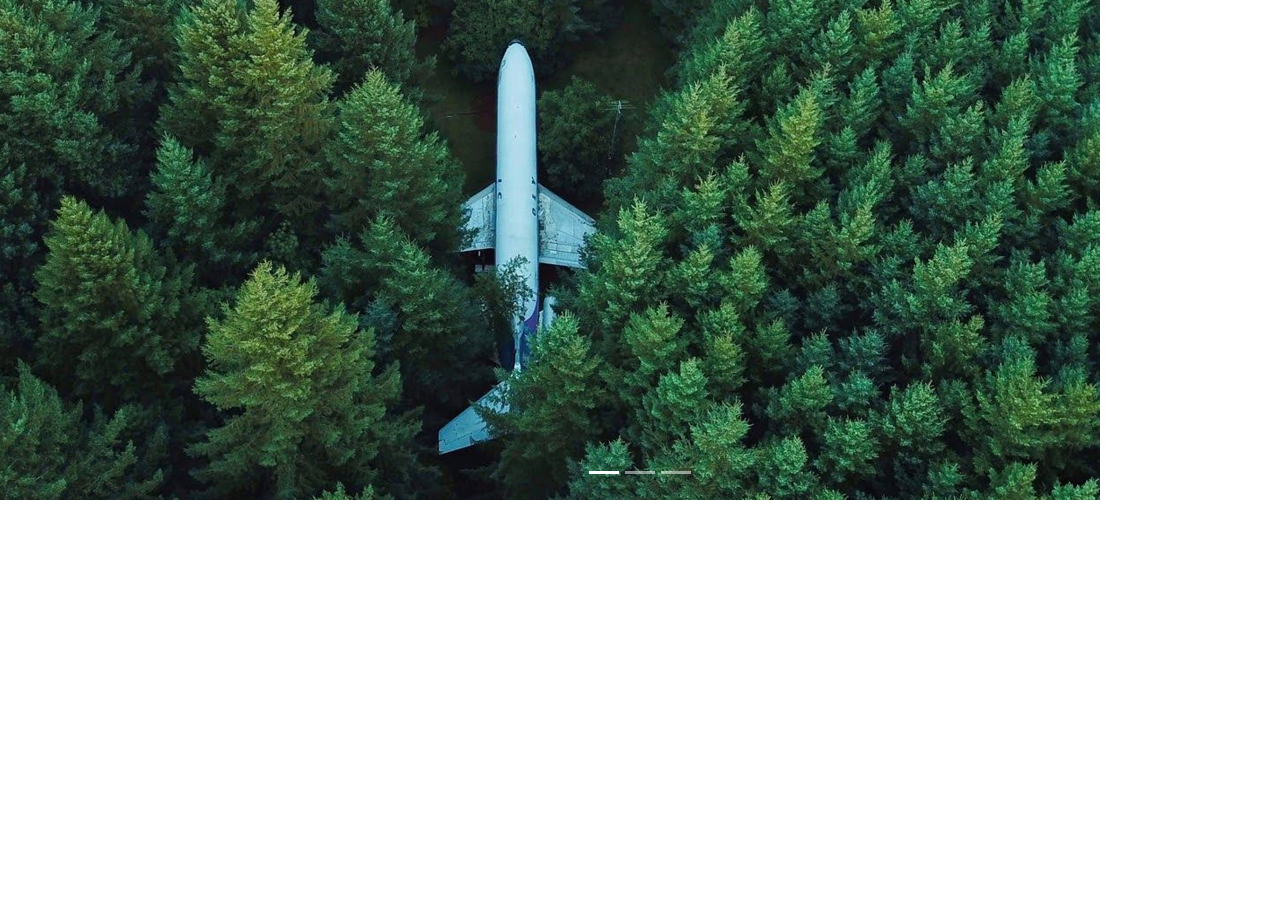
==== carousel.html @ dfeaa547 "add carousel" ====
<!DOCTYPE html>
<html lang="en">
<head>
    <link
      rel="stylesheet"
      href="https://maxcdn.bootstrapcdn.com/bootstrap/4.1.0/css/bootstrap.min.css"
    />
    <script src="https://ajax.googleapis.com/ajax/libs/jquery/3.3.1/jquery.min.js"></script>
    <script src="https://cdnjs.cloudflare.com/ajax/libs/popper.js/1.14.0/umd/popper.min.js"></script>
    <script src="https://maxcdn.bootstrapcdn.com/bootstrap/4.1.0/js/bootstrap.min.js"></script>
    <link rel="stylesheet" href="style.css" />
    <!-- <style>
		.emptyimg {
			height: 250px;
			background: #aaaaaa;
		}
		.carousel-inner img {
			width: 100%;
			height: 550px;
			object-fit: cover;
		}
	</style> -->
    <title>Document</title>
</head>
<body>
	<div class="carousel slide" id="carousel" data-ride="carousel">
		<ul class="carousel-indicators">
			<li data-target="#carousel" data-slide="0" class="active"></li>
			<li data-target="#carousel" data-slide="0" class=""></li>
			<li data-target="#carousel" data-slide="0" class=""></li>
		</ul>
		<div class="carousel-inner">
			<div class="carousel-item active">
				<img src="1.png" alt="Слайд_1" srcset="">
			</div>
			<div class="carousel-item">
				<img src="2.png" alt="Слайд_1" srcset="">
			</div>
			<div class="carousel-item">
				<img src="3.png" alt="Слайд_1" srcset="">
			</div>
		</div>
	</div>

	<!-- <div id="carousel" class="carousel slide" data-ride="carousel">
		<ul class="carousel-indicators">
			<li data-target="#carousel" data-slide-to="0" class="active"></li>
			<li data-target="#carousel" data-slide-to="1"></li>
			<li data-target="#carousel" data-slide-to="2"></li>
		</ul>
		<div class="carousel-inner">
			<div class="carousel-item active">
				<img src="1.png">
			</div>
			<div class="carousel-item">
				<img src="2.png">
			</div>
			<div class="carousel-item">
				<img src="3.png">
			</div>
		</div>
	</div> -->
    <!-- <div id="carousel" class="carousel slide" data-ride="carousel">
		<ul class="carousel-indicators">
			<li data-target="#carousel" data-slide-to="0" class="active"></li>
			<li data-target="#carousel" data-slide-to="1"></li>
			<li data-target="#carousel" data-slide-to="2"></li>
		</ul>
		<div class="carousel-inner">
			<div class="carousel-item active">
				<img src="1.png">
				<div class="carousel-caption">
					<h3>Красивые изображения для рабочего стола</h3>
					<p>Например самолет затерянный в лесу. Почему бы и нет?</p>
				</div>
			</div>
			<div class="carousel-item">
				<img src="2.png">
				<div class="carousel-caption">
					<h3>Красивые изображения для рабочего стола</h3>
					<p>Например самолет затерянный в лесу. Почему бы и нет?</p>
				</div>
			</div>
			<div class="carousel-item">
				<img src="3.png">
				<div class="carousel-caption">
					<h3>Красивые изображения для рабочего стола</h3>
					<p>Например самолет затерянный в лесу. Почему бы и нет?</p>
				</div>
			</div>
		</div>

		<a class="carousel-control-prev" href="#carousel" data-slide="prev">
			<span class="carousel-control-prev-icon"></span>
		</a>
		<a class="carousel-control-next" href="#carousel" data-slide="next">
			<span class="carousel-control-next-icon"></span>
		</a>
	</div> -->
</body>
</html>
---- style.css ----
.card {
    margin-bottom: 10px;
}
.card-wrapper {
    display: flex;
    flex-direction: row;
    align-items: center;
    flex-wrap: wrap;
    justify-content: space-around;
}

.btn:hover {
    box-shadow: 0 .5rem 1rem rgba(0,0,0,.15)!important;    
}

.card:hover {
    box-shadow: 0 .5rem 1rem rgba(0,0,0,.15)!important;
    opacity: 2;
}
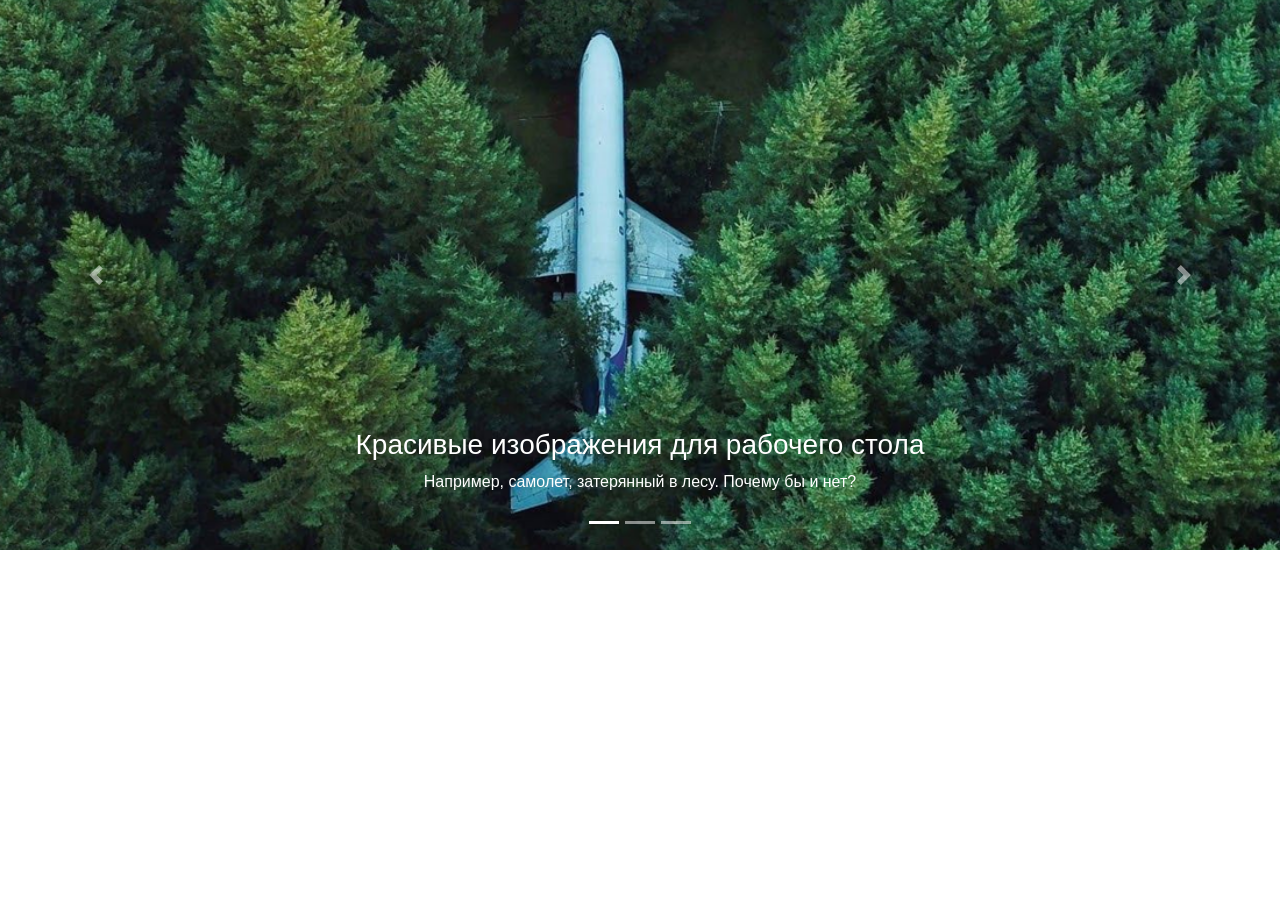
==== commit d898ecae: "carousel done" ====
--- a/carousel.html
+++ b/carousel.html
@@ -9,7 +9,7 @@
     <script src="https://cdnjs.cloudflare.com/ajax/libs/popper.js/1.14.0/umd/popper.min.js"></script>
     <script src="https://maxcdn.bootstrapcdn.com/bootstrap/4.1.0/js/bootstrap.min.js"></script>
     <link rel="stylesheet" href="style.css" />
-    <!-- <style>
+    <style>
 		.emptyimg {
 			height: 250px;
 			background: #aaaaaa;
@@ -19,27 +19,45 @@
 			height: 550px;
 			object-fit: cover;
 		}
-	</style> -->
+	</style>
     <title>Document</title>
 </head>
 <body>
-	<div class="carousel slide" id="carousel" data-ride="carousel">
+	<div id="carousel" class="carousel slide" data-ride="carousel">
 		<ul class="carousel-indicators">
-			<li data-target="#carousel" data-slide="0" class="active"></li>
-			<li data-target="#carousel" data-slide="0" class=""></li>
-			<li data-target="#carousel" data-slide="0" class=""></li>
+			<li data-target="#carousel" data-slide-to="0" class="active"></li>
+			<li data-target="#carousel" data-slide-to="1"></li>
+			<li data-target="#carousel" data-slide-to="2"></li>
 		</ul>
 		<div class="carousel-inner">
 			<div class="carousel-item active">
-				<img src="1.png" alt="Слайд_1" srcset="">
+				<img src="1.png">
+				<div class="carousel-caption">
+					<h3>Красивые изображения для рабочего стола</h3>
+					<p>Например, самолет, затерянный в лесу. Почему бы и нет?</p>
+				</div>
 			</div>
 			<div class="carousel-item">
-				<img src="2.png" alt="Слайд_1" srcset="">
+				<img src="2.png">
+				<div class="carousel-caption">
+					<h3>Красивые изображения для рабочего стола</h3>
+					<p>Например, самолет, затерянный в лесу. Почему бы и нет?</p>
+				</div>
 			</div>
 			<div class="carousel-item">
-				<img src="3.png" alt="Слайд_1" srcset="">
+				<img src="3.png">
+				<div class="carousel-caption">
+					<h3>Красивые изображения для рабочего стола</h3>
+					<p>Например, самолет, затерянный в лесу. Почему бы и нет?</p>
+				</div>
 			</div>
 		</div>
+		<a href="#carousel" class="carousel-control-prev" data-slide="prev">
+			<span class="carousel-control-prev-icon"></span>
+		</a>
+		<a href="#carousel" class="carousel-control-next" data-slide="next">
+			<span class="carousel-control-next-icon"></span>
+		</a>
 	</div>
 
 	<!-- <div id="carousel" class="carousel slide" data-ride="carousel">
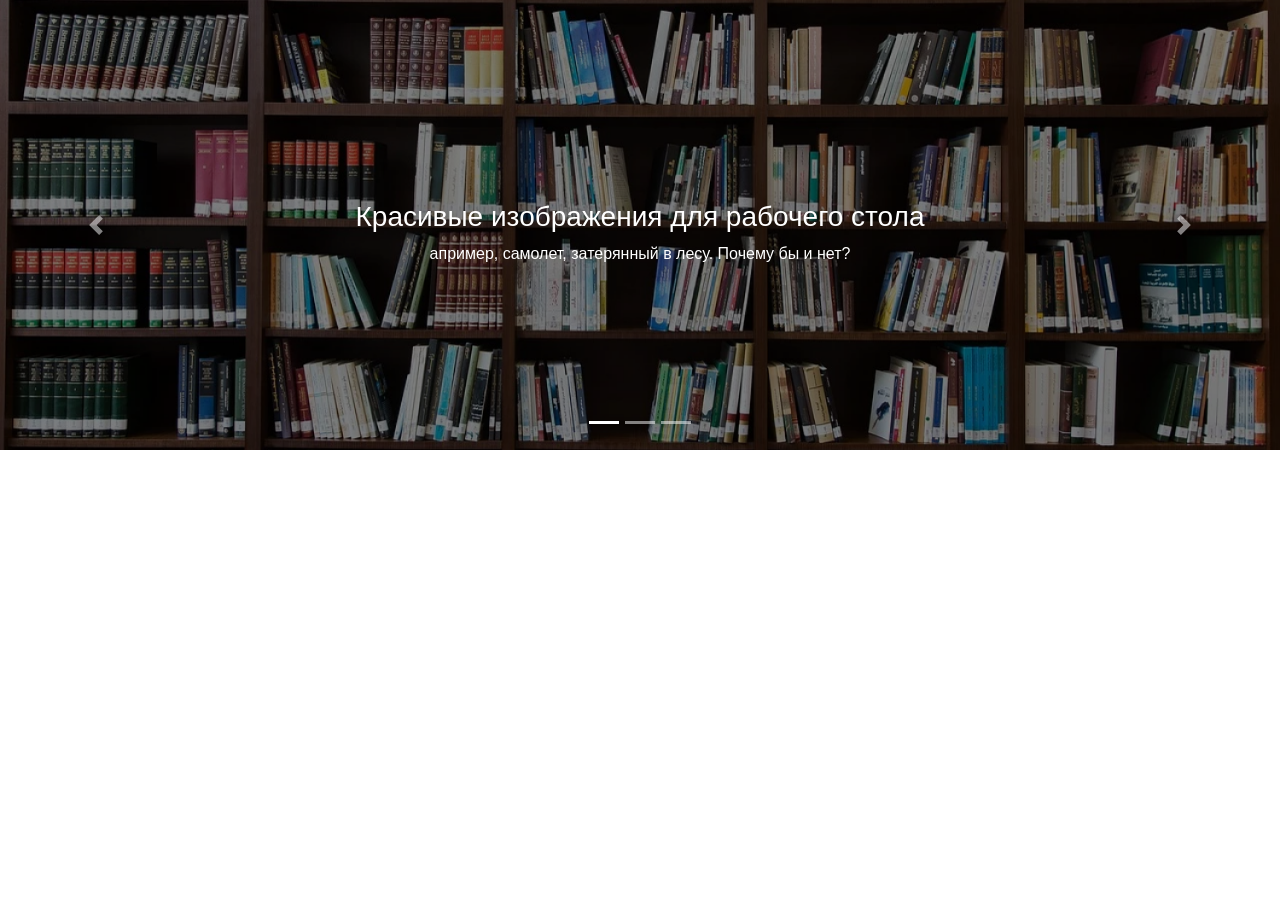
==== commit da4f36a9: "fix library" ====
--- a/carousel.html
+++ b/carousel.html
@@ -9,21 +9,40 @@
     <script src="https://cdnjs.cloudflare.com/ajax/libs/popper.js/1.14.0/umd/popper.min.js"></script>
     <script src="https://maxcdn.bootstrapcdn.com/bootstrap/4.1.0/js/bootstrap.min.js"></script>
     <link rel="stylesheet" href="style.css" />
-    <style>
-		.emptyimg {
-			height: 250px;
-			background: #aaaaaa;
-		}
-		.carousel-inner img {
-			width: 100%;
-			height: 550px;
-			object-fit: cover;
-		}
-	</style>
-    <title>Document</title>
+    <title>Карусель</title>
 </head>
 <body>
-	<div id="carousel" class="carousel slide" data-ride="carousel">
+	<div class="carousel slide" id="carousel" data-ride="carousel">
+		<ul class="carousel-indicators">
+			<li class="active" data-target="#carousel" data-ride="carousel" data-slide-to="0"></li>
+			<li data-target="#carousel" data-ride="carousel" data-slide-to="1"></li>
+			<li data-target="#carousel" data-ride="carousel" data-slide-to="2"></li>
+		</ul>
+		<div class="carousel-inner">
+			<div class="carousel-item active">
+				<img src="banner1.png" alt="slide">
+				<div class="carousel-caption">
+					<h3>Красивые изображения для рабочего стола</h3>
+					<p>апример, самолет, затерянный в лесу. Почему бы и нет?</p>
+				</div>
+			</div>
+			<div class="carousel-item">
+				<img src="banner2.png" alt="slide">
+				<div class="carousel-caption">
+					<h3>Красивые изображения для рабочего стола</h3>
+					<p>апример, самолет, затерянный в лесу. Почему бы и нет?</p>
+				</div>
+			</div>
+		</div>
+		<a href="#carousel" class="carousel-control-prev" data-slide="prev">
+			<span class="carousel-control-prev-icon"></span>
+		</a>
+		<a href="#carousel" class="carousel-control-next" data-slide="next">
+			<span class="carousel-control-next-icon"></span>
+		</a>
+	</div>
+
+	<!-- <div id="carousel" class="carousel slide" data-ride="carousel">
 		<ul class="carousel-indicators">
 			<li data-target="#carousel" data-slide-to="0" class="active"></li>
 			<li data-target="#carousel" data-slide-to="1"></li>
@@ -58,7 +77,7 @@
 		<a href="#carousel" class="carousel-control-next" data-slide="next">
 			<span class="carousel-control-next-icon"></span>
 		</a>
-	</div>
+	</div> -->
 
 	<!-- <div id="carousel" class="carousel slide" data-ride="carousel">
 		<ul class="carousel-indicators">
--- a/style.css
+++ b/style.css
@@ -16,4 +16,17 @@
 .card:hover {
     box-shadow: 0 .5rem 1rem rgba(0,0,0,.15)!important;
     opacity: 2;
+}
+.logo {
+    width: 150px;
+    height: 50px;
+}
+
+.carousel-inner img {
+    width: 100%;
+    height: 450px;
+    object-fit: cover;
+} 
+.carousel-caption {
+    top: 40%;
 }
